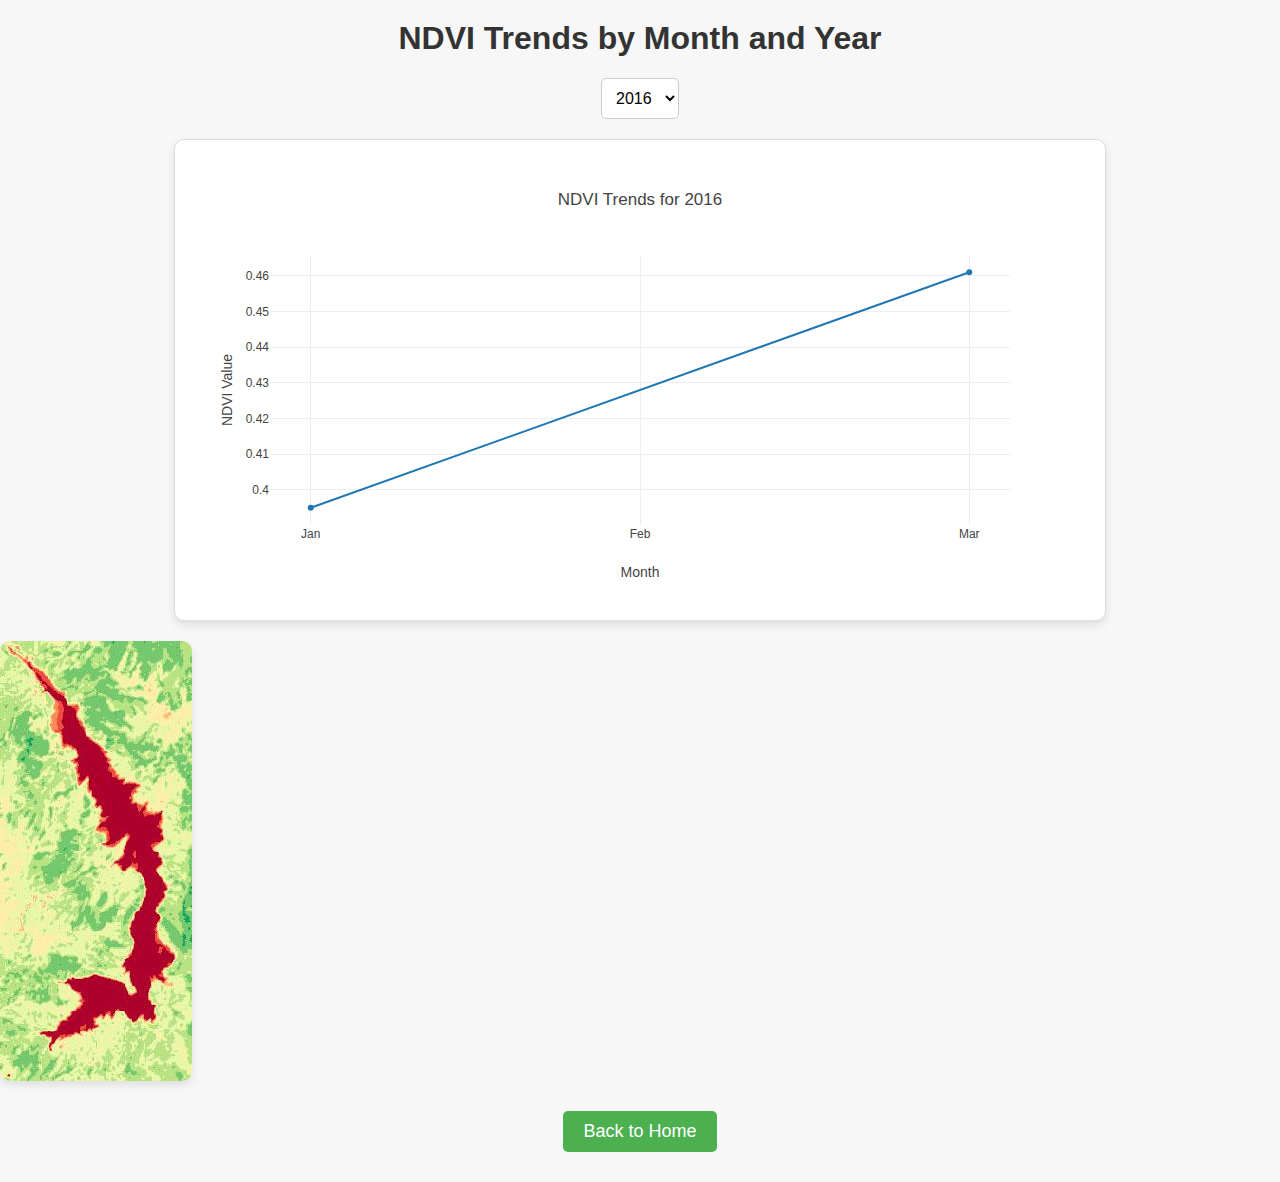
==== satelite.html @ 05fb46ea "Add files via upload" ====
<!DOCTYPE html>
<html lang="en">

<head>
    <meta charset="UTF-8">
    <meta name="viewport" content="width=device-width, initial-scale=1.0">
    <title>NDVI Trends by Month and Year</title>
    <script src="https://cdn.plot.ly/plotly-2.24.1.min.js"></script>
    <style>
        body {
            font-family: Arial, sans-serif;
            margin: 0;
            padding: 0;
            background-color: #f7f7f7;
        }

        h1 {
            text-align: center;
            margin-top: 20px;
            color: #333;
        }

        #year-select {
            display: block;
            margin: 20px auto;
            padding: 10px;
            font-size: 16px;
            border: 1px solid #ccc;
            border-radius: 5px;
            background-color: #fff;
        }

        #ndvi-chart {
            width: 90%;
            max-width: 900px;
            margin: 20px auto;
            border: 1px solid #ddd;
            border-radius: 10px;
            background-color: #fff;
            padding: 15px;
            box-shadow: 0 4px 8px rgba(0, 0, 0, 0.1);
        }

        #image-container {
            text-align: center;
            margin-top: 20px;
        }

        #year-image {
            max-width: 600px;
            display: none;
            border-radius: 10px;
            box-shadow: 0 4px 8px rgba(0, 0, 0, 0.1);
        }

        #back-button {
            display: block;
            margin: 30px auto;
            padding: 10px 20px;
            font-size: 18px;
            background-color: #4CAF50;
            color: white;
            border: none;
            border-radius: 5px;
            cursor: pointer;
            transition: background-color 0.3s ease;
        }

        #back-button:hover {
            background-color: #45a049;
        }

        select:focus {
            outline: none;
            border-color: #4CAF50;
        }
    </style>
</head>

<body>
    <h1>NDVI Trends by Month and Year</h1>

    <!-- Dropdown para seleccionar año -->
    <select id="year-select"></select>

    <!-- Contenedor para el gráfico -->
    <div id="ndvi-chart"></div>

    <!-- Contenedor para mostrar la imagen -->
    <div id="image-container">
        <img id="year-image" src="" alt="Year Image">
    </div>

    <!-- Botón para regresar al index -->
    <button id="back-button" onclick="goBack()">Back to Home</button>

    <script>
        // Datos para el gráfico
        const data = [
            { month: 'Jan', year: 2016, ndvi: 0.395 },
            { month: 'Jan', year: 2020, ndvi: 0.424 },
            { month: 'Jan', year: 2021, ndvi: 0.359 },
            { month: 'Jan', year: 2022, ndvi: 0.372 },
            { month: 'Jan', year: 2023, ndvi: 0.228 },
            { month: 'Jan', year: 2018, ndvi: 0.384 },
            { month: 'Feb', year: 2017, ndvi: 0.356 },
            { month: 'Feb', year: 2019, ndvi: 0.443 },
            { month: 'Feb', year: 2020, ndvi: 0.39 },
            { month: 'Feb', year: 2023, ndvi: 0.23 },
            { month: 'Mar', year: 2016, ndvi: 0.461 },
            { month: 'Mar', year: 2018, ndvi: 0.325 },
            { month: 'Mar', year: 2021, ndvi: 0.462 },
            { month: 'Dec', year: 2018, ndvi: 0.43 },
            { month: 'Dec', year: 2021, ndvi: 0.219 },
            { month: 'Dec', year: 2022, ndvi: 0.219 },
            { month: 'May', year: 2023, ndvi: 0.136 },
            { month: 'Jun', year: 2023, ndvi: 0.046 },
            { month: 'Jun', year: 2022, ndvi: 0.223 },
            { month: 'Aug', year: 2017, ndvi: 0.457 },
            { month: 'Aug', year: 2023, ndvi: 0.127 },
            { month: 'Oct', year: 2018, ndvi: 0.019 },
            { month: 'Oct', year: 2022, ndvi: 0.129 },
            { month: 'Oct', year: 2023, ndvi: 0.223 },
            { month: 'Nov', year: 2021, ndvi: 0.392 },
        ];

        const imagesByYear = {
            2016: 'CHINGAZA2016.jpeg',
            2017: 'chingaza2017.jpeg',
            2018: 'chingaza2018.png',
            2019: 'chingaza2019.png',
            2020: 'chingaza2020.png',
            2021: 'chingaza2021.png',
            2022: 'chingaza2022.png',
            2023: 'chingaza2023.png'
        };

        const uniqueYears = [...new Set(data.map(item => item.year))];

        function getDataByYear(year) {
            return data.filter(item => item.year === year);
        }

        function updateChartAndImage(year) {
            const filteredData = getDataByYear(year);
            const trace = {
                x: filteredData.map(item => item.month),
                y: filteredData.map(item => item.ndvi),
                type: 'scatter',
                mode: 'lines+markers',
                name: `Year ${year}`
            };

            const layout = {
                title: `NDVI Trends for ${year}`,
                xaxis: {
                    title: 'Month',
                    categoryorder: 'array',
                    categoryarray: ['Jan', 'Feb', 'Mar', 'Apr', 'May', 'Jun', 'Jul', 'Aug', 'Sep', 'Oct', 'Nov', 'Dec']
                },
                yaxis: { title: 'NDVI Value' }
            };

            Plotly.newPlot('ndvi-chart', [trace], layout);

            const img = document.getElementById('year-image');
            if (imagesByYear[year]) {
                img.src = imagesByYear[year];
                img.style.display = 'block';
            } else {
                img.style.display = 'none';
            }
        }

        const dropdown = document.getElementById('year-select');
        uniqueYears.forEach(year => {
            const option = document.createElement('option');
            option.value = year;
            option.textContent = year;
            dropdown.appendChild(option);
        });

        dropdown.onchange = (event) => updateChartAndImage(Number(event.target.value));
        updateChartAndImage(uniqueYears[0]);

        // Función para regresar al index.html
        function goBack() {
            window.location.href = 'index.html';
        }
    </script>
</body>

</html>
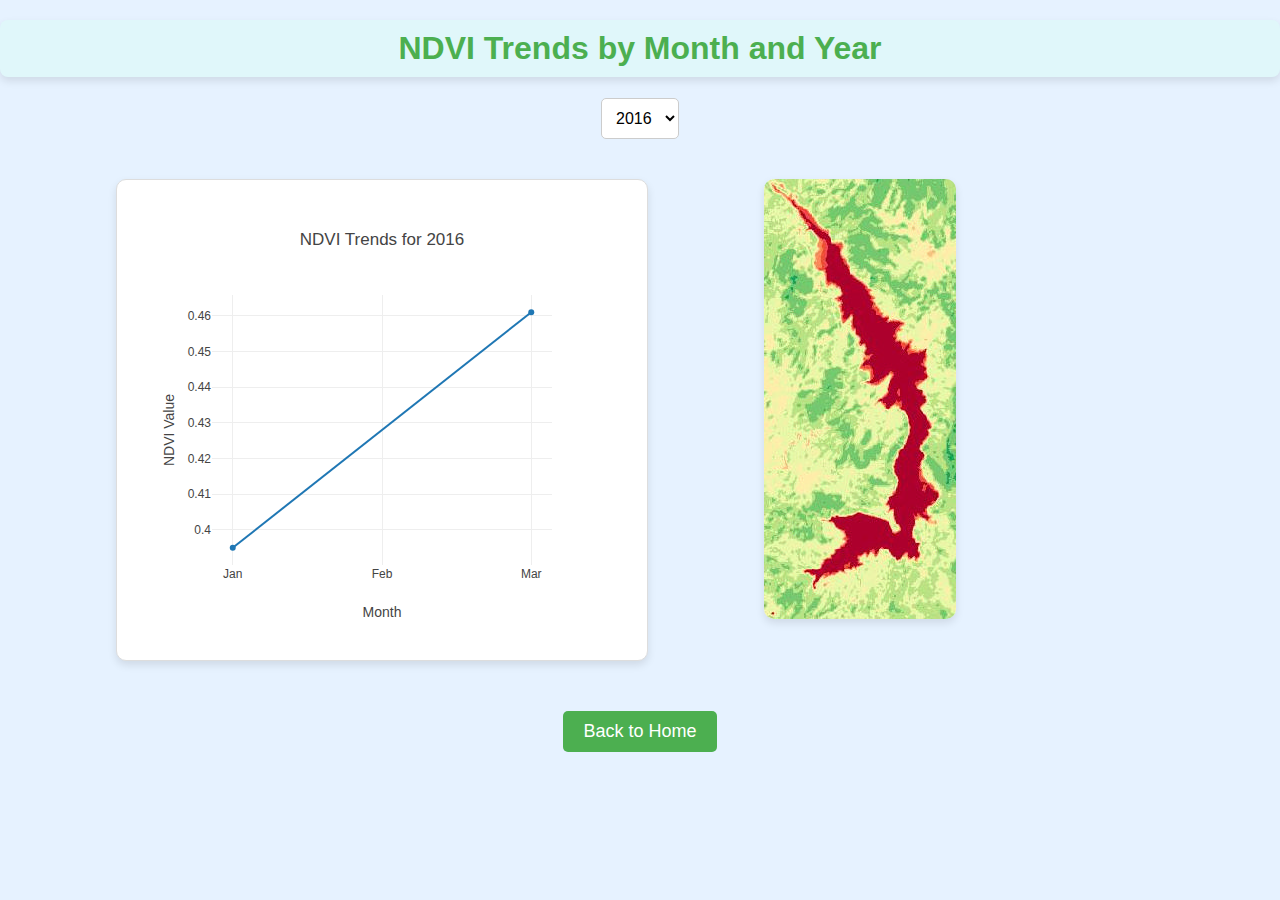
==== commit 9a026162: "satelite.html" ====
--- a/satelite.html
+++ b/satelite.html
@@ -11,13 +11,17 @@
             font-family: Arial, sans-serif;
             margin: 0;
             padding: 0;
-            background-color: #f7f7f7;
+            background-color: #e6f2ff;
         }
 
         h1 {
             text-align: center;
             margin-top: 20px;
-            color: #333;
+            color: #4CAF50;
+            background-color: #e0f7fa;
+            padding: 10px;
+            border-radius: 8px;
+            box-shadow: 0 4px 8px rgba(0, 0, 0, 0.1);
         }
 
         #year-select {
@@ -30,10 +34,20 @@
             background-color: #fff;
         }
 
+        #content {
+            display: flex;
+            flex-wrap: wrap;
+            justify-content: center;
+            align-items: flex-start;
+            gap: 20px;
+            padding: 20px;
+        }
+
         #ndvi-chart {
-            width: 90%;
-            max-width: 900px;
-            margin: 20px auto;
+            width: 50%;
+            max-width: 500px;
+            min-width: 300px;
+            margin: 0 auto;
             border: 1px solid #ddd;
             border-radius: 10px;
             background-color: #fff;
@@ -42,13 +56,12 @@
         }
 
         #image-container {
+            width: 40%;
             text-align: center;
-            margin-top: 20px;
         }
 
         #year-image {
-            max-width: 600px;
-            display: none;
+            max-width: 100%;
             border-radius: 10px;
             box-shadow: 0 4px 8px rgba(0, 0, 0, 0.1);
         }
@@ -83,12 +96,14 @@
     <!-- Dropdown para seleccionar año -->
     <select id="year-select"></select>
 
-    <!-- Contenedor para el gráfico -->
-    <div id="ndvi-chart"></div>
-
-    <!-- Contenedor para mostrar la imagen -->
-    <div id="image-container">
-        <img id="year-image" src="" alt="Year Image">
+    <div id="content">
+        <!-- Contenedor para el gráfico -->
+        <div id="ndvi-chart"></div>
+
+        <!-- Contenedor para mostrar la imagen -->
+        <div id="image-container">
+            <img id="year-image" src="" alt="Year Image">
+        </div>
     </div>
 
     <!-- Botón para regresar al index -->
